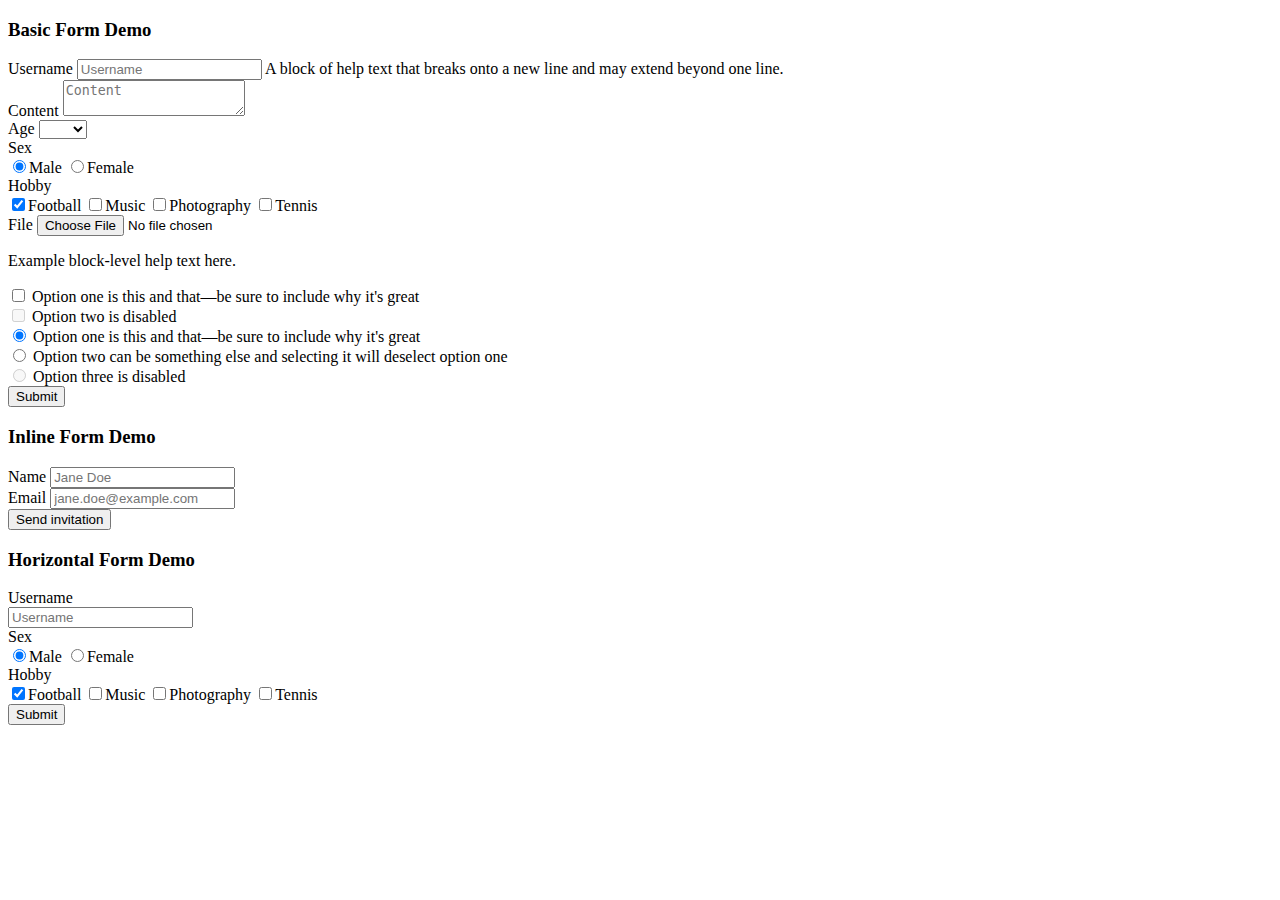
==== bootstrap-form-demo.html @ 21153326 "init" ====
<!DOCTYPE html>
<html lang="zh-CN">
<head>
	<meta charset="UTF-8">
	<meta name="viewport" content="width=device-width, initial-scale=1">
	<!--<meta name="viewport" content="width=device-width, initial-scale=1, maximum-scale=1, user-scalable=no">-->
	<title>Title</title>
	<link href="lib/bootstrap/css/bootstrap.min.css" rel="stylesheet">
	<link href="src/common.css" rel="stylesheet">
	<script src="lib/angular/angular.min.js"></script>
	<script src="lib/jquery/jquery.min.js"></script>
	<script src="lib/bootstrap/js/bootstrap.min.js"></script>
	<script src="src/common.js"></script>
</head>
<body>
<div class="container margin-top-30">

	<div class="panel panel-default">
		<div class="panel-heading">
			<h3 class="panel-title">Basic Form Demo</h3>
		</div>
		<div class="panel-body">
			<form>
				<div class="form-group has-success">
					<label for="basic1" class="control-label">Username</label>
					<input type="text" class="form-control" id="basic1" placeholder="Username">
					<span id="helpBlock" class="help-block">A block of help text that breaks onto a new line and may extend beyond one line.</span>
				</div>
				<div class="form-group has-warning">
					<label for="basic2" class="control-label">Content</label>
					<textarea class="form-control" id="basic2" rows="2" placeholder="Content"></textarea>
				</div>
				<div class="form-group has-error">
					<label for="basic3" class="control-label">Age</label>
					<select class="form-control" id="basic3">
						<option></option>
						<option value="0-30">青年</option>
						<option value="31-50">中年</option>
						<option value="51-100">老年</option>
					</select>
				</div>
				<div class="form-group has-success">
					<label class="control-label">Sex</label>
					<div>
						<label class="radio-inline">
							<input type="radio" name="sex" checked>Male
						</label>
						<label class="radio-inline">
							<input type="radio" name="sex" >Female
						</label>
					</div>
				</div>
				<div class="form-group has-error">
					<label class="control-label">Hobby</label>
					<div>
						<label class="checkbox-inline">
							<input type="checkbox" checked>Football
						</label>
						<label class="checkbox-inline">
							<input type="checkbox" >Music
						</label>
						<label class="checkbox-inline">
							<input type="checkbox" >Photography
						</label>
						<label class="checkbox-inline">
							<input type="checkbox" >Tennis
						</label>
					</div>
				</div>
				<div class="form-group">
					<label for="basic4" class="control-label">File</label>
					<input type="file" id="basic4">
					<p class="help-block">Example block-level help text here.</p>
				</div>
				<div class="checkbox">
					<label>
						<input type="checkbox">
						Option one is this and that&mdash;be sure to include why it's great
					</label>
				</div>
				<div class="checkbox disabled">
					<label>
						<input type="checkbox" disabled>
						Option two is disabled
					</label>
				</div>
				<div class="radio">
					<label>
						<input type="radio" name="optionsRadios" id="optionsRadios1" value="option1" checked>
						Option one is this and that&mdash;be sure to include why it's great
					</label>
				</div>
				<div class="radio">
					<label>
						<input type="radio" name="optionsRadios" id="optionsRadios2" value="option2">
						Option two can be something else and selecting it will deselect option one
					</label>
				</div>
				<div class="radio disabled">
					<label>
						<input type="radio" name="optionsRadios" id="optionsRadios3" value="option3" disabled>
						Option three is disabled
					</label>
				</div>
				<button type="button" class="btn btn-default">Submit</button>
			</form>
		</div>
	</div>

	<div class="panel panel-default">
		<div class="panel-heading">
			<h3 class="panel-title">Inline Form Demo</h3>
		</div>
		<div class="panel-body">
			<form class="form-inline">
				<div class="form-group has-error">
					<label for="exampleInputName2" class="control-label">Name</label>
					<input type="text" class="form-control" id="exampleInputName2" placeholder="Jane Doe">
				</div>
				<div class="form-group">
					<label for="exampleInputEmail2">Email</label>
					<input type="email" class="form-control" id="exampleInputEmail2" placeholder="jane.doe@example.com">
				</div>
				<button type="button" class="btn btn-default">Send invitation</button>
			</form>
		</div>
	</div>

	<div class="panel panel-default">
		<div class="panel-heading">
			<h3 class="panel-title">Horizontal Form Demo</h3>
		</div>
		<div class="panel-body">
			<form class="form-horizontal">
				<div class="form-group">
					<label for="horizontal1" class="col-sm-2 control-label">Username</label>
					<div class="col-sm-10">
						<input type="text" class="form-control" id="horizontal1" placeholder="Username">
					</div>
				</div>
				<div class="form-group">
					<label class="col-sm-2 control-label">Sex</label>
					<div class="col-sm-10">
						<label class="radio-inline">
							<input type="radio" name="sex" checked>Male
						</label>
						<label class="radio-inline">
							<input type="radio" name="sex" >Female
						</label>
					</div>
				</div>
				<div class="form-group has-success">
					<label class="col-sm-2 control-label">Hobby</label>
					<div class="col-sm-10">
						<label class="checkbox-inline">
							<input type="checkbox" checked>Football
						</label>
						<label class="checkbox-inline">
							<input type="checkbox" >Music
						</label>
						<label class="checkbox-inline">
							<input type="checkbox" >Photography
						</label>
						<label class="checkbox-inline">
							<input type="checkbox" >Tennis
						</label>
					</div>
				</div>
				<div class="form-group margin-bottom-0">
					<div class="col-sm-offset-2 col-sm-10">
						<button type="button" class="btn btn-default">Submit</button>
					</div>
				</div>
			</form>
		</div>
	</div>

</div>
</body>
</html>
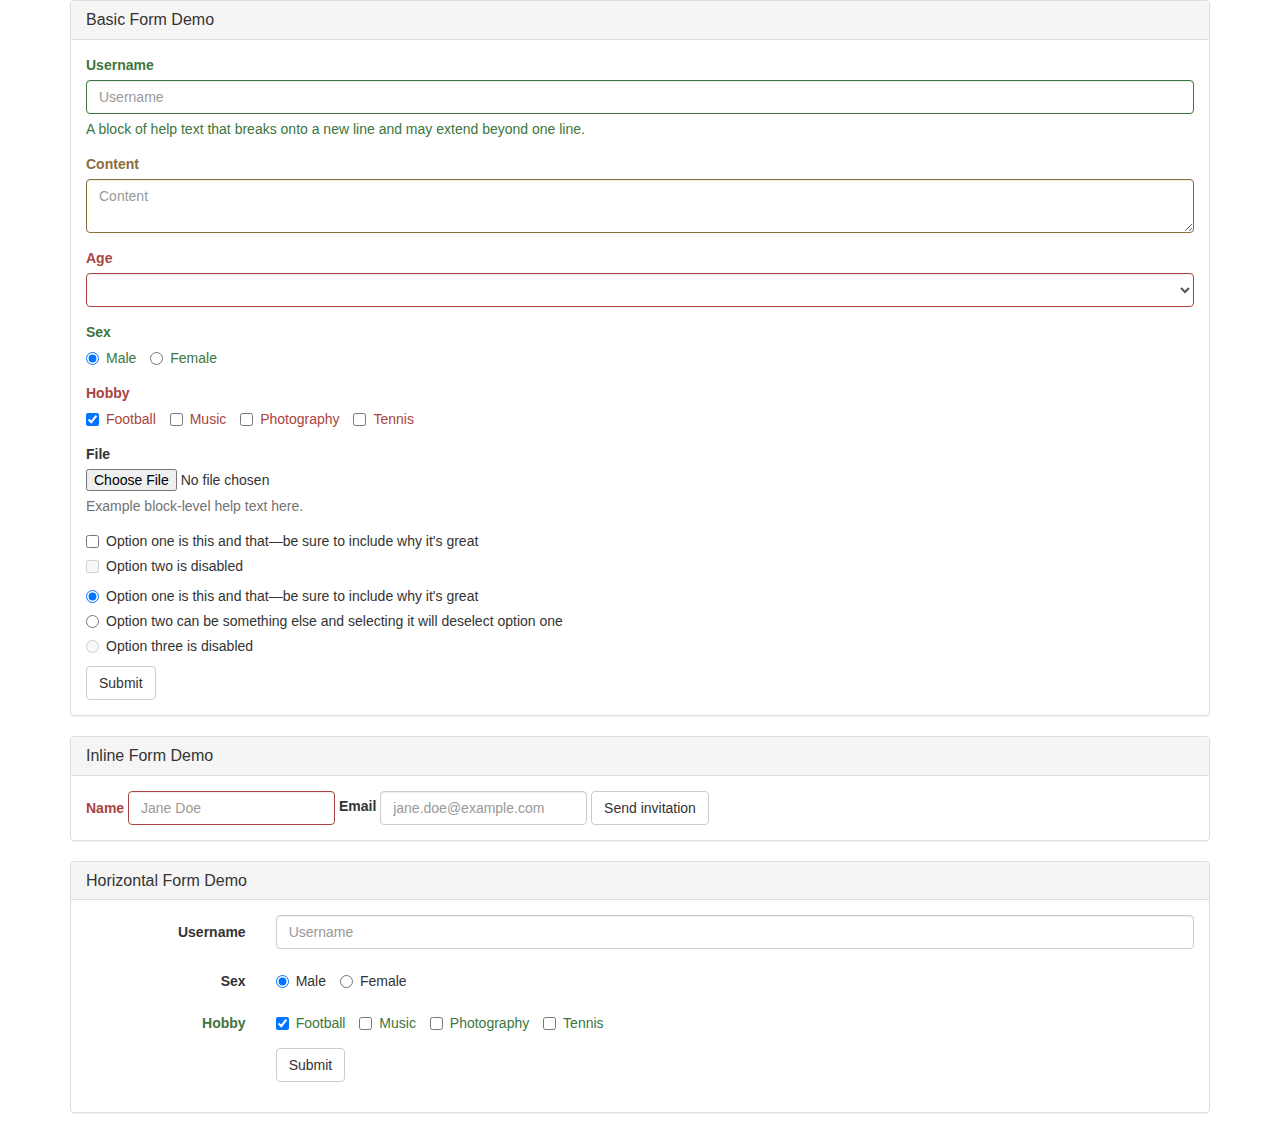
==== commit 0b5429ad: "." ====
--- a/bootstrap-form-demo.html
+++ b/bootstrap-form-demo.html
@@ -5,11 +5,11 @@
 	<meta name="viewport" content="width=device-width, initial-scale=1">
 	<!--<meta name="viewport" content="width=device-width, initial-scale=1, maximum-scale=1, user-scalable=no">-->
 	<title>Title</title>
-	<link href="lib/bootstrap/css/bootstrap.min.css" rel="stylesheet">
+	<link href="lib/bootstrap/3.3.7/css/bootstrap.min.css" rel="stylesheet">
 	<link href="src/common.css" rel="stylesheet">
-	<script src="lib/angular/angular.min.js"></script>
-	<script src="lib/jquery/jquery.min.js"></script>
-	<script src="lib/bootstrap/js/bootstrap.min.js"></script>
+	<script src="lib/angular/1.6.4/angular.min.js"></script>
+	<script src="lib/jquery/3.2.1/jquery-3.2.1.min.js"></script>
+	<script src="lib/bootstrap/3.3.7/js/bootstrap.min.js"></script>
 	<script src="src/common.js"></script>
 </head>
 <body>
